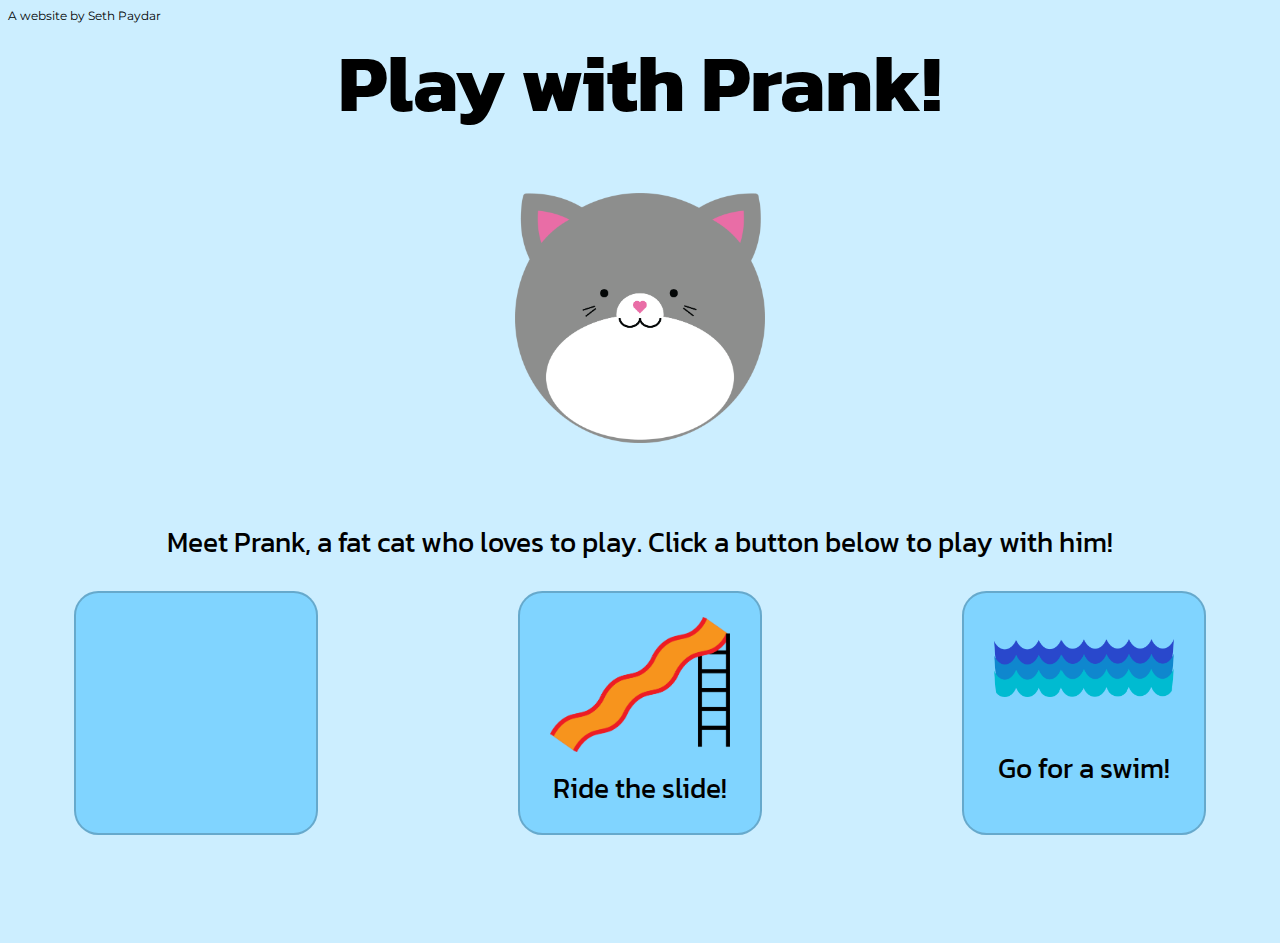
==== index.html @ f8d3ac2d "first commit" ====
<!DOCTYPE html>
<html>
<head>
	<link rel="stylesheet" type="text/css" href="assets/styles/style.css">
	<link href="https://fonts.googleapis.com/css?family=Kanit:900|Montserrat:200" rel="stylesheet">
	<script src="https://ajax.googleapis.com/ajax/libs/jquery/3.3.1/jquery.min.js"></script>

</head>

<body>
	<div id="barba-wrapper">
  <div class="barba-container">

		<div id="credit">
			<p id="cred">A website by Seth Paydar</p>
		</div>
		<div id="centered">
			<div id="titlediv">
				<h1 id="title">Play with Prank!</h1>
			</div>
			<div class="space"></div>
			<!-- <div id="circle">
				<div id="eyes">
					<div class="blackdot"></div>
					<div class="blackdot"></div>
				</div>
				<div id="bigdot"></div>
			</div> -->
			<img id="prank" src="assets/images/prank.png">
			<div class="space"></div>
			<div id="subtitle">
				<p>Meet Prank, a fat cat who loves to play. Click a button below to play with him!</p>
			</div>
			<div id="options">
				<a href="burger.html" class="button"></a>
				<a href="slide.html" class="button">
					<img class="img" src="assets/images/slide.png"> 
					<p id="slidetxt">Ride the slide!</p>
				</a>
				<a href="swim.html" class="button">
					<img class="img" id="swimpic" src="assets/images/waves.png">
					<p id="swimtxt">Go for a swim!</p>
				</a>
			</div>
		</div>
	<!-- <script>
var HideShowTransition = Barba.BaseTransition.extend({
  start: function() {
    this.newContainerLoading.then(this.finish.bind(this));
  },

  finish: function() {
    document.body.scrollTop = 0;
    this.done();
  }
});

Barba.Pjax.getTransition = function() {
  return HideShowTransition;
};
  </script> -->
  </div>
</div>
<script src="assets/scripts/barba.min.js" type="text/javascript"></script>
	<script src="assets/scripts/script.js"></script>
	</body>
  </html>
---- assets/styles/style.css ----
body {
	background-color: rgb(204,238,255); /* #87CEFA; */
}

#centered {
	display: flex;
	justify-content: center;
	align-items: center;
	flex-direction: column;
	font-family: 'Kanit', sans-serif;
}

#titlediv {
	max-width: 740px;
	padding-left: 20px;
	padding-right: 20px;
	font-size: 40px;
	text-align: center;
	animation: breathing-txt 10s ease-out 0s infinite normal;
}

#title {
	margin: 0px;
}

#cred {
	font-size: 12px;
	justify-content: flex-start;
	align-items: flex-start;
	flex-direction: none;
	margin: 0px;
	font-family: 'Montserrat', sans-serif;
}

#prank {
	max-width: 250px;
	height: auto;
	animation: idlemovement 25s ease-in-out 0s infinite normal;
}

#circle {
	height: 40px;
	width: 40px;
	background-color: #ffccee;
	border-radius: 50%;
	display: flex;
	align-items: center;
	flex-direction: column;
	justify-content: center;
	animation: idlemovement 30s ease-in-out 0s infinite normal;
}

#eyes {
	display: flex;
	flex-direction: row;
	justify-content: space-between;
}

.blackdot {
	height: 7px;
	width: 7px;
	background-color: black;
	border-radius: 50%;
	margin-bottom: 5px;
	margin-left: 1px;
	margin-right: 1px;
}

#bigdot {
	height: 15px;
	width: 15px;
	/* background-color: black; */
	border-radius: 50%;
}

.space {
	height: 50px;
}

.img {
	max-width: 180px;
	height: auto;
}

@keyframes breathing-txt {
	0% {
	    -webkit-transform: scale(1);
	    -ms-transform: scale(1);
	    transform: scale(1);
	  }
  50% {
	    -webkit-transform: scale(1.1);
	    -ms-transform: scale(1.1);
	    transform: scale(1.1);
	    text-shadow: 0px 2px 5px rgb(0, 0, 0, .5);
	  }
  100% {
	    -webkit-transform: scale(1);
	    -ms-transform: scale(1);
	    transform: scale(1);
	  }
}

@keyframes idlemovement {
	0% {}

	5% {transform-origin: center center;
		transform: translate(0px, 0px) rotate(0deg);}

	10% {
		transform-origin: center center;
		transform: translate(0px, 50px) rotate(45deg);
	}

	20% {
		transform-origin: center center;
		transform: translate(0px, 0px) rotate(90deg);
	}
	30% {
		transform-origin: center center;
		transform: translate(0px, 50px) rotate(-180deg);
	}
	40% {
		transform-origin: center center;
		transform: translate(0px, 0px) rotate(0deg);
	}
	50% {
		transform-origin: center center;
		transform: translate(0px, 50px) rotate(-45deg);
	}
	60% {
		transform-origin: center center;
		transform: translate(0px, 0px) rotate(359deg);
	}
	70% {
		transform-origin: center center;
		transform: translate(0px, 50px) rotate(180deg);
	}
	80% {
		transform-origin: center center;
		transform: translate(0px, 0px) rotate(0deg);
	}
	100% {
		transform-origin: center center;
		transform: translate(0px, 0px) rotate(0deg);
	}
}

#subtitle {
	margin: 0px;
	font-size: 28px;
}

#options {
	display: flex;
	flex-direction: row;
	justify-content: space-between;
}

.button, .button:visited {
	width: 200px;
	height: 200px;
	margin-left: 100px;
	margin-right: 100px;
	margin-bottom: 100px;
	display: flex;
	flex-direction: column;
	justify-content: center;
	align-items: center;
	background-color: #80d4ff;
	padding: 20px;
	border-style: solid;
	border-width: 2px;
	border-radius: 10%;
	border-color: rgb(0,0,0, .2);
	font-size: 28px;
	transition: .4s ease-out;
	text-decoration: none;
	color: black;
}

.button:hover {
	box-shadow: 0px 0px 20px rgb(0, 170, 255);
	cursor: pointer;
	background-color: rgb(0, 170, 255);
	transition: .4s ease-out;
	transform: translateY(-10px);
}

#slidetxt {
	font-size: 28px;
	margin-top: 15px;
	margin-bottom: 0px;
}

#swimpic {
	margin-top: 30px;
}

#swimtxt {
	margin-top: 50px;
}
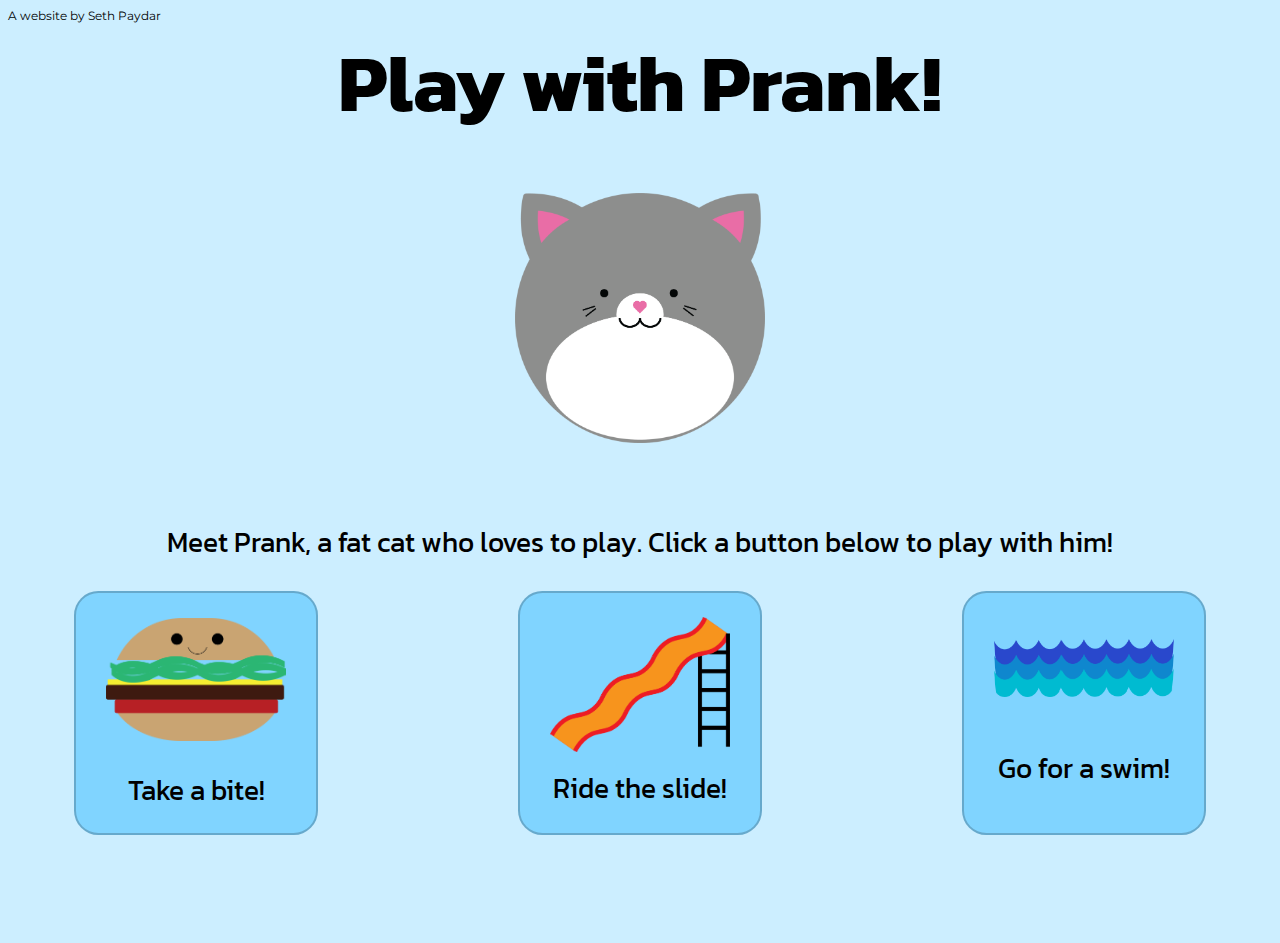
==== commit 3ba947d0: "fully functional" ====
--- a/index.html
+++ b/index.html
@@ -4,13 +4,8 @@
 	<link rel="stylesheet" type="text/css" href="assets/styles/style.css">
 	<link href="https://fonts.googleapis.com/css?family=Kanit:900|Montserrat:200" rel="stylesheet">
 	<script src="https://ajax.googleapis.com/ajax/libs/jquery/3.3.1/jquery.min.js"></script>
-
 </head>
-
 <body>
-	<div id="barba-wrapper">
-  <div class="barba-container">
-
 		<div id="credit">
 			<p id="cred">A website by Seth Paydar</p>
 		</div>
@@ -32,7 +27,10 @@
 				<p>Meet Prank, a fat cat who loves to play. Click a button below to play with him!</p>
 			</div>
 			<div id="options">
-				<a href="burger.html" class="button"></a>
+				<a href="burger.html" class="button">
+					<img class="img" id="burgerpic" src="assets/images/cheeseburger.png">
+					<p id="burgertxt">Take a bite!</p>
+				</a>
 				<a href="slide.html" class="button">
 					<img class="img" src="assets/images/slide.png"> 
 					<p id="slidetxt">Ride the slide!</p>
@@ -59,9 +57,8 @@
   return HideShowTransition;
 };
   </script> -->
-  </div>
-</div>
-<script src="assets/scripts/barba.min.js" type="text/javascript"></script>
-	<script src="assets/scripts/script.js"></script>
+  
+<!-- <script src="assets/scripts/barba.min.js" type="text/javascript"></script>
+	<script src="assets/scripts/script.js"></script> -->
 	</body>
   </html>--- a/assets/styles/style.css
+++ b/assets/styles/style.css
@@ -199,4 +199,8 @@
 
 #swimtxt {
 	margin-top: 50px;
+}
+
+#burgerpic {
+	margin-top: 30px;
 }